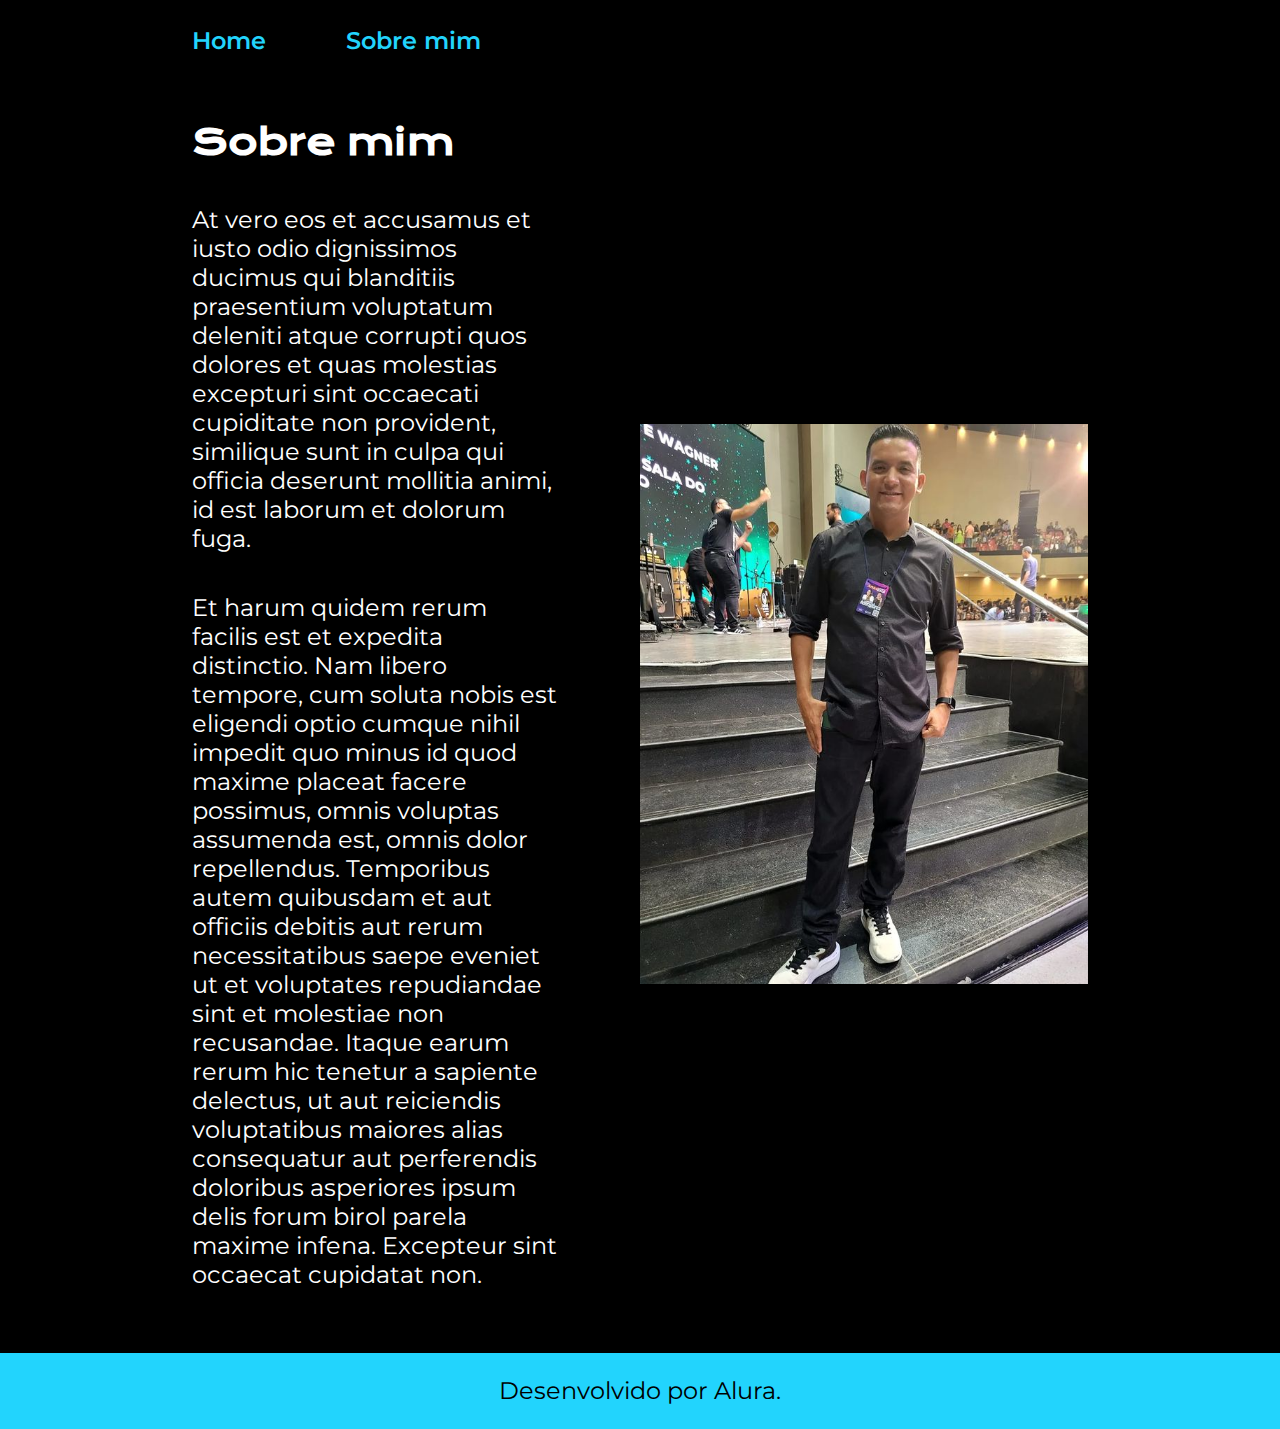
==== about.html @ a563143f "Add files via upload" ====
<!DOCTYPE html>
<html lang="pt-br">
<head>
    <meta charset="UTF-8">
    <meta name="viewport" content="width=device-width, initial-scale=1.0">
    <title>Sobre mim</title>
    <link rel="stylesheet" href="./styles/style.css">
</head>
<body>
    <header class="cabecalho">
        <nav class="cabecalho__menu">
            <a class="cabecalho__menu__link" href="./index.html">Home</a>
            <a class="cabecalho__menu__link" href="./about.html">Sobre mim</a>
        </nav>
    </header>
    <main class="apresentacao">
        <section class="apresentacao__conteudo">
            <h1 class="apresentacao__conteudo__titulo">Sobre mim</h1>
            <p class="apresentacao__conteudo__texto">
                At vero eos et accusamus et iusto odio dignissimos ducimus qui blanditiis praesentium voluptatum deleniti atque corrupti quos dolores et quas molestias excepturi sint occaecati cupiditate non provident, similique sunt in culpa qui officia deserunt mollitia animi, id est laborum et dolorum fuga.</p>
            <p class="apresentacao__conteudo__texto">
                Et harum quidem rerum facilis est et expedita distinctio. Nam libero tempore, cum soluta nobis est eligendi optio cumque nihil impedit quo minus id quod maxime placeat facere possimus, omnis voluptas assumenda est, omnis dolor repellendus. Temporibus autem quibusdam et aut officiis debitis aut rerum necessitatibus saepe eveniet ut et voluptates repudiandae sint et molestiae non recusandae. Itaque earum rerum hic tenetur a sapiente delectus, ut aut reiciendis voluptatibus maiores alias consequatur aut perferendis doloribus asperiores ipsum delis forum birol parela maxime infena. Excepteur sint occaecat cupidatat non.
            </p>
        </section>
        <img class="apresentacao__imagem" src="./assets/Perfil.png" alt="Perfil do Salatiel">
    </main>
    <footer class="rodape">
        <p>Desenvolvido por Alura.</p>
    </footer>
</body>
</html>
---- styles/style.css ----
@import url('https://fonts.googleapis.com/css2?family=Krona+One&family=Montserrat:wght@400;600&display=swap');

:root {
    --cor-primaria: #000000;
    --cor-secundaria: #ffffff;
    --cor-terciaria: #22D4FD;

    --fonte-primaria: 'Montserrat', sans-serif;
    --fonte-secundaria: 'Krona One', sans-serif;
}

* {
    margin: 0;
    padding: 0;
}


body {
    background-color: var(--cor-primaria);
    color: var(--cor-secundaria);
}

.cabecalho {
    padding: 2% 0 0 15%;
}

.cabecalho__menu {
    display: flex;
    gap: 80px;
}

.cabecalho__menu__link {
    color: var(--cor-terciaria);
    font-size: 1.5rem;
    font-weight: 600;
    font-family: var(--fonte-primaria);
    text-decoration: none;
}

.apresentacao {
    padding: 5% 15%;
    box-sizing: border-box;
    display: flex;
    align-items: center;
    justify-content: space-between;
    gap: 82px;
}

.apresentacao__conteudo {
    width: 50%;
    display: flex;
    flex-direction: column;
    gap: 40px;
}

.apresentacao__conteudo__titulo {
    font-size: 2.25rem;
    font-family: var(--fonte-secundaria);
}

.apresentacao__conteudo__texto {
    font-size: 1.5rem;
    font-family: var(--fonte-primaria);
}

.apresentacao__links {
    display: flex;
    flex-direction: column;
    justify-content: space-between;
    align-items: center;
    gap: 32px;
}

.apresentacao__links__subtitulo {
    font-size: 1.5rem;
    font-weight: 400;
    font-family: var(--fonte-secundaria);
}

.apresentacao__links__navegacao {
    display: flex;
    justify-content: center;
    gap: 16px;
    width: 50%;
    height: 79;
    text-align: center;
    border: 2px solid var(--cor-terciaria);
    border-radius: 8px;
    font-size: 1.5rem;
    padding: 21.5px 0;
    font-weight: 600;
    text-decoration: none;
    color:#F6F6F6;
    font-family: 'Montserrat', sans-serif;
}

.titulo-destaque {
    color: var(--cor-terciaria);
}

.apresentacao__links__link:hover {
    background-color: #272727;
}

.apresentacao__imagem {
    width: 50%;
}

.rodape {
    padding: 23.64px;
    color: var(--cor-primaria);
    background-color: var(--cor-terciaria);
    text-align: center;
    font-size: 1.5rem;
    font-weight: 400;
    font-family: var(--fonte-primaria);
}

@media (max-width: 1200px) {
   .cabecalho {
    padding: 10%;
   }
   .cabecalho__menu {
    justify-content: center;
   }
    .apresentacao {
        flex-direction: column-reverse;
        padding: 5%;
        }
    .apresentacao__conteudo {
        width: auto;
    }
}
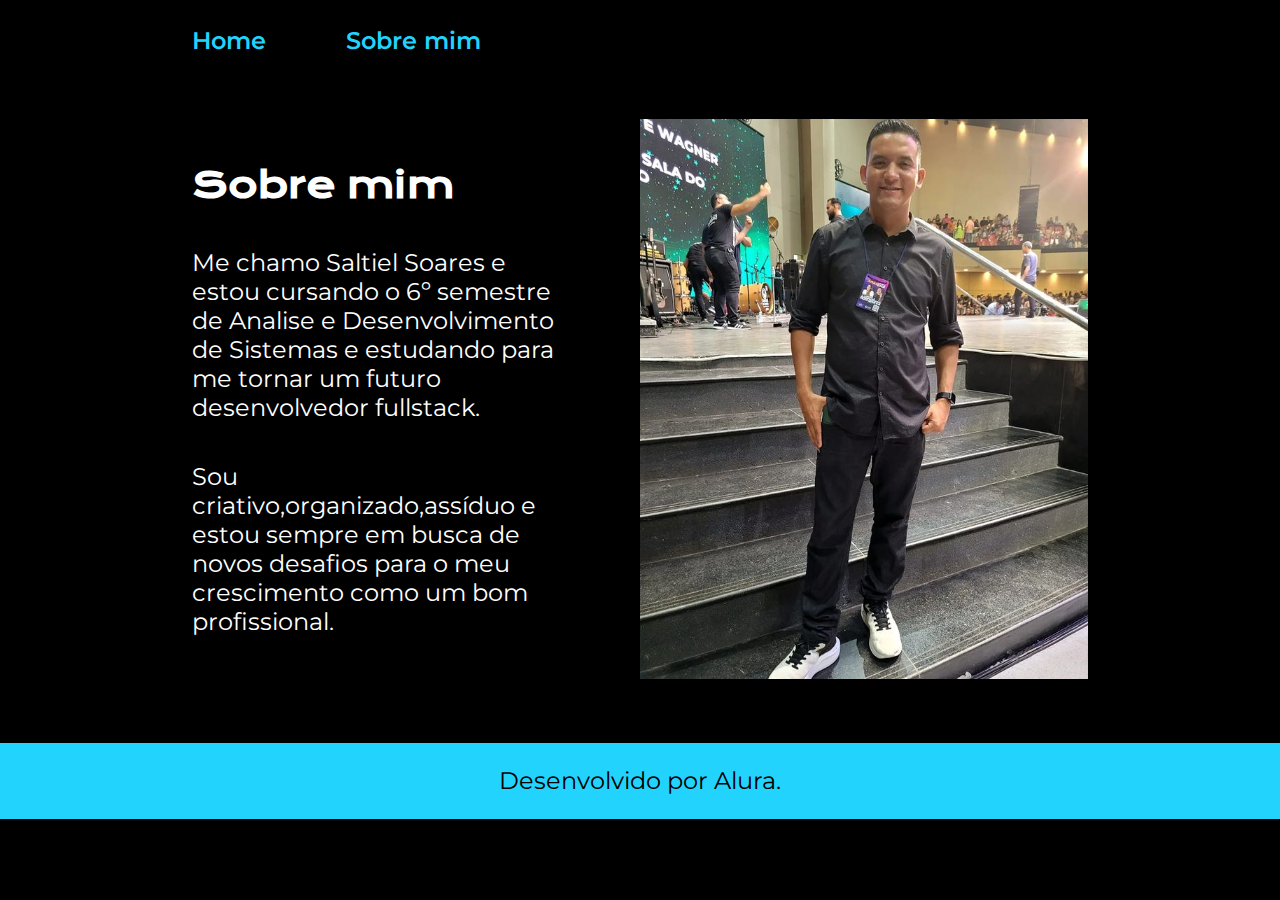
==== commit 834c3fc5: "Add files via upload" ====
--- a/about.html
+++ b/about.html
@@ -17,9 +17,11 @@
         <section class="apresentacao__conteudo">
             <h1 class="apresentacao__conteudo__titulo">Sobre mim</h1>
             <p class="apresentacao__conteudo__texto">
-                At vero eos et accusamus et iusto odio dignissimos ducimus qui blanditiis praesentium voluptatum deleniti atque corrupti quos dolores et quas molestias excepturi sint occaecati cupiditate non provident, similique sunt in culpa qui officia deserunt mollitia animi, id est laborum et dolorum fuga.</p>
+                Me chamo Saltiel Soares e estou cursando o 6º semestre de Analise e Desenvolvimento de Sistemas 
+e estudando para me tornar um futuro desenvolvedor fullstack.</p>
             <p class="apresentacao__conteudo__texto">
-                Et harum quidem rerum facilis est et expedita distinctio. Nam libero tempore, cum soluta nobis est eligendi optio cumque nihil impedit quo minus id quod maxime placeat facere possimus, omnis voluptas assumenda est, omnis dolor repellendus. Temporibus autem quibusdam et aut officiis debitis aut rerum necessitatibus saepe eveniet ut et voluptates repudiandae sint et molestiae non recusandae. Itaque earum rerum hic tenetur a sapiente delectus, ut aut reiciendis voluptatibus maiores alias consequatur aut perferendis doloribus asperiores ipsum delis forum birol parela maxime infena. Excepteur sint occaecat cupidatat non.
+                Sou criativo,organizado,assíduo e estou sempre em busca de novos desafios para o meu crescimento
+como um bom profissional.
             </p>
         </section>
         <img class="apresentacao__imagem" src="./assets/Perfil.png" alt="Perfil do Salatiel">
